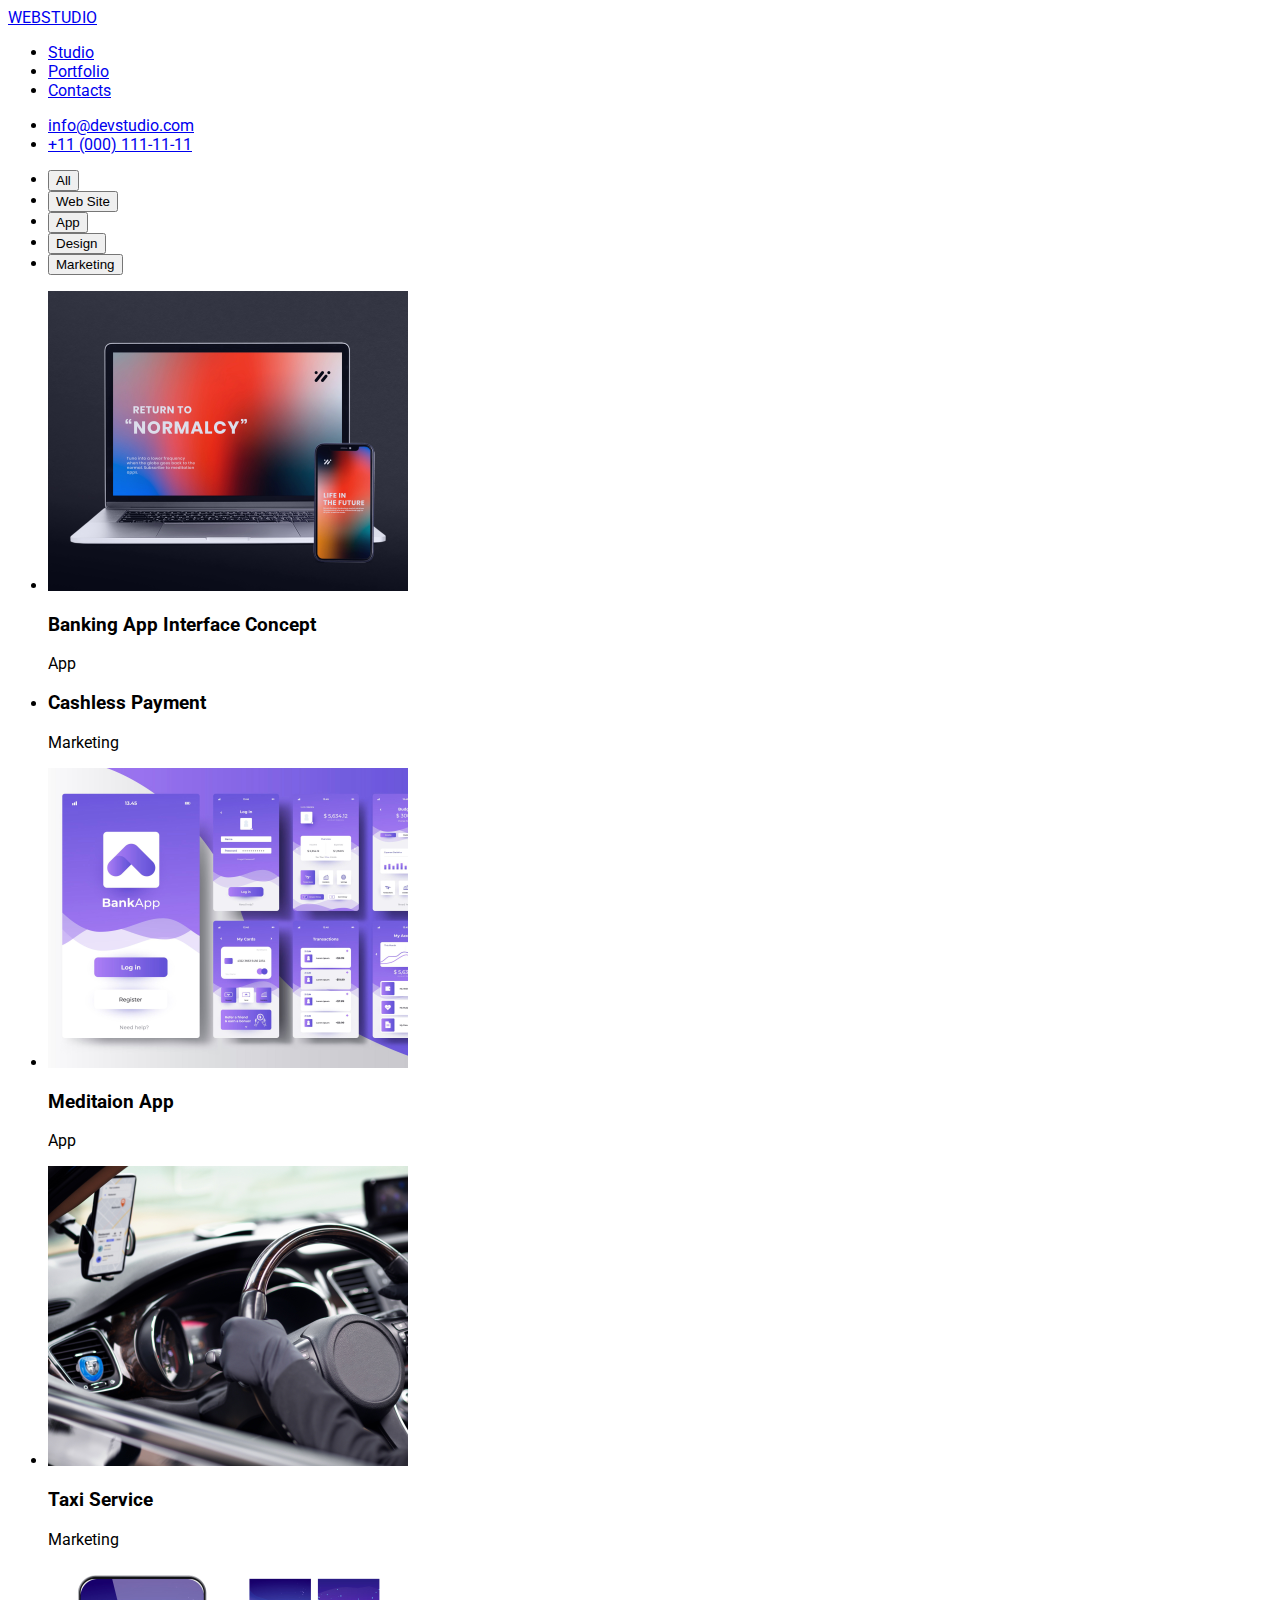
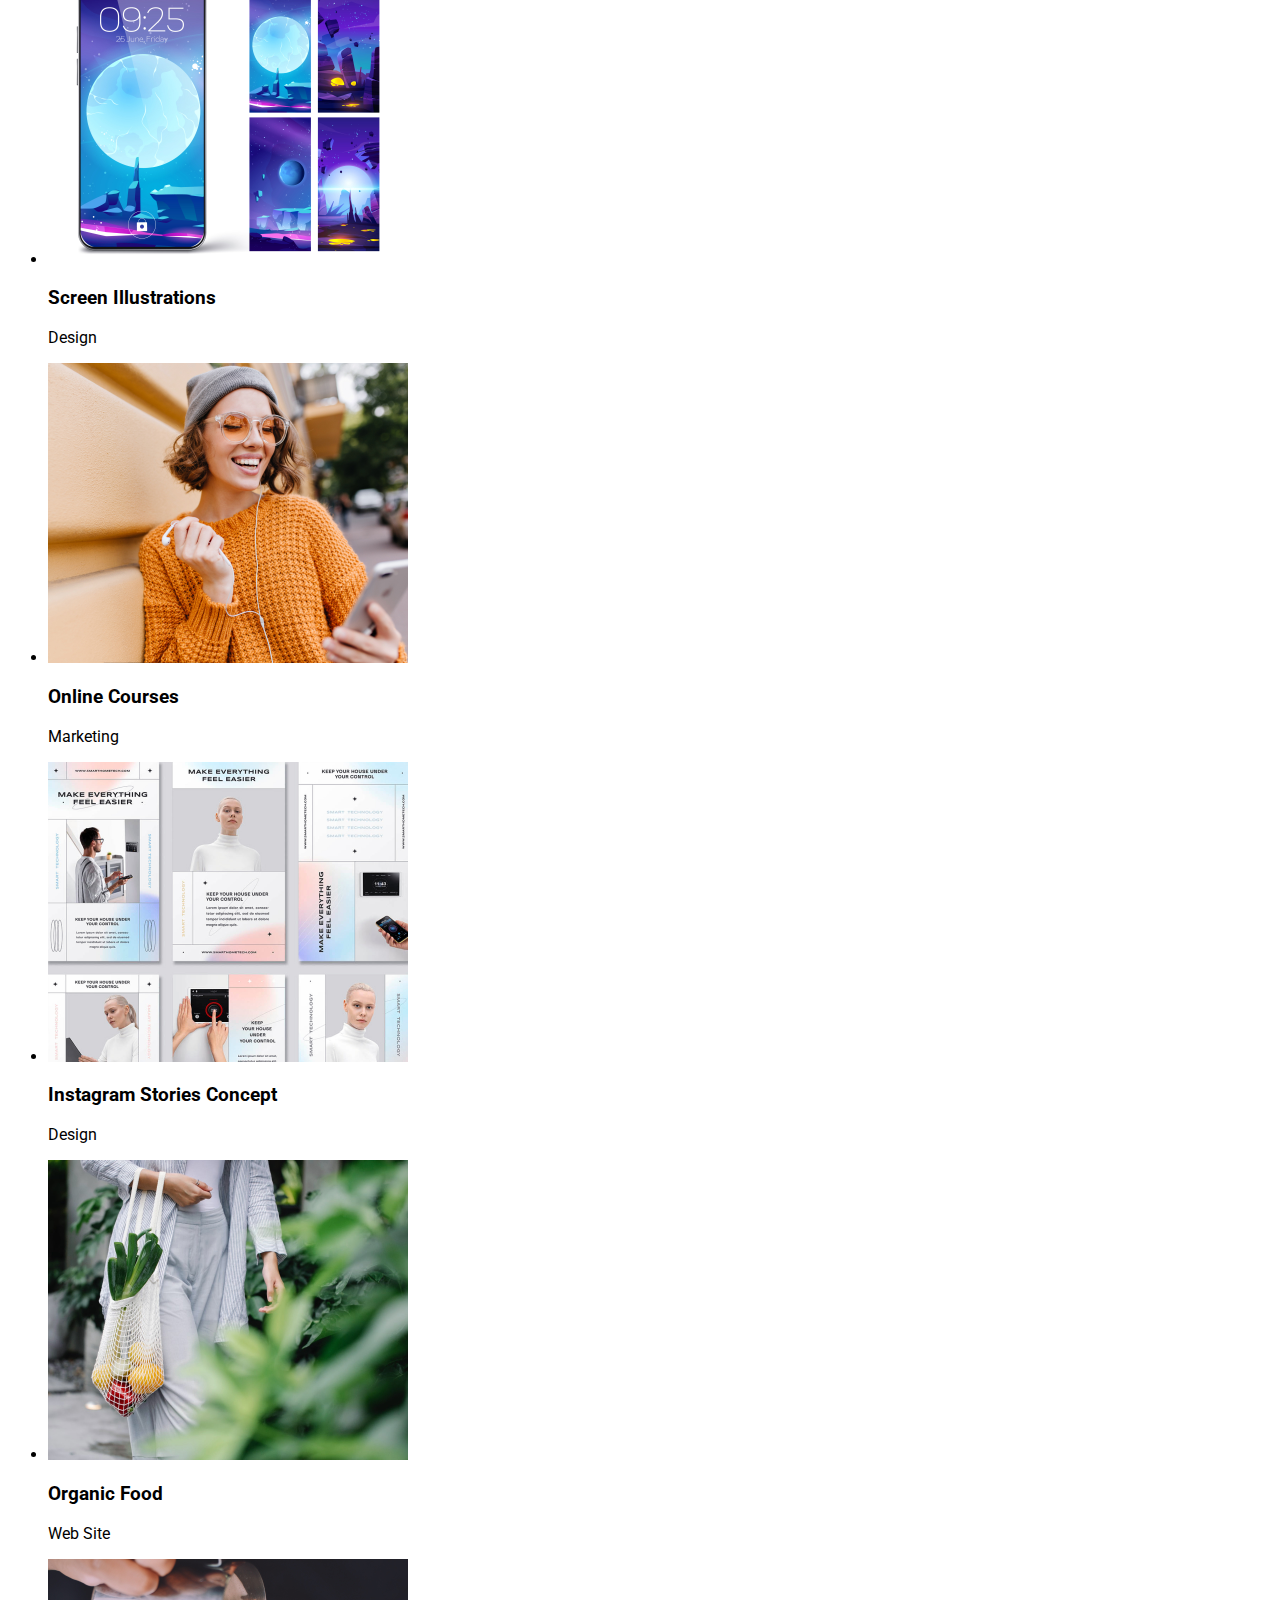
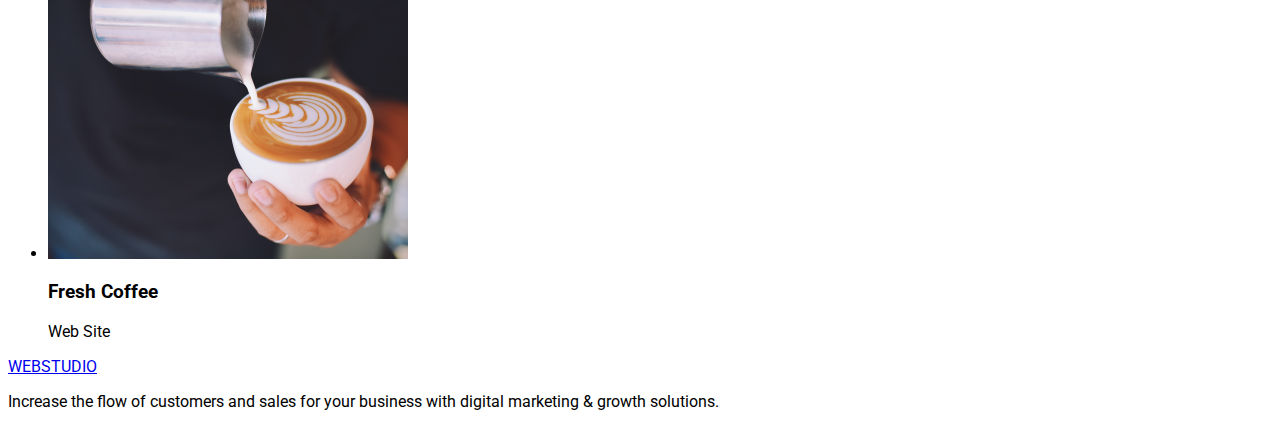
==== portfolio.html @ 00d6ddaf "update style.css" ====
<!DOCTYPE html>
<html lang="en">
<head>
    <meta charset="UTF-8">
    <meta http-equiv="X-UA-Compatible" content="IE=edge">
    <meta name="viewport" content="width=, initial-scale=1.0">
    <title>Portfolio</title>

    <link rel="preconnect" href="https://fonts.googleapis.com">
    <link rel="preconnect" href="https://fonts.gstatic.com" crossorigin>
    <link href="https://fonts.googleapis.com/css2?family=Raleway:wght@700&family=Roboto:wght@400;500;700;900&display=swap" rel="stylesheet">

    <link rel="stylesheet" href="./styles/style.css">
</head>

<body>
    <header>
            <nav>
                <a href="/">WEBSTUDIO</a>
                <ul>
                    <li><a href="#">Studio</a></li>
                    <li><a href="http://127.0.0.1:5501/portfolio.html">Portfolio</a></li>
                    <li><a href="#">Contacts</a></li>
                </ul>
            </nav>
            
            <ul>
                <li>
                    <a href="mailto:info@devstudio.com">info@devstudio.com</a>
                </li>
                <li>
                    <a href="tel:+11 (000) 111-11-11">+11 (000) 111-11-11</a>
                </li>
            </ul>
    </header>

<main>
    <section>
        <ul>
            <li><button type="button">All</button></li>
            <li><button type="button">Web Site</button></li>
            <li><button type="button">App</button></li>
            <li><button type="button">Design</button></li>
            <li><button type="button">Marketing</button></li>
        </ul>
    </section>

    <section>
        <ul>
            <li>
                <img width="360" height="300" src="./img/photo-8.jpg" alt="Banking App">
                <h3>Banking App Interface Concept</h3>
                <p>App</p>
            </li>
            <li>
                <h3>Cashless Payment</h3>
                <p>Marketing</p>
            </li>
            <li>
                <img width="360" height="300" src="./img/photo-9.jpg" alt="Maditation App">
                <h3>Meditaion App</h3>
                <p>App</p>
            </li>
        </ul>
    </section>

    <section>
        <ul>
            <li>
            <img width="360" height="300" src="./img/photo-10.jpg" alt="Taxi Service">
            <h3>Taxi Service</h3>
            <p>Marketing</p>
            </li>
            <li>
                <img width="360" height="300" src="./img/photo-11.jpg" alt="Screen Illustrations">
                <h3>Screen Illustrations</h3>
                <p>Design</p>
            </li>
            <li>
                <img width="360" height="300" src="./img/photo-12.jpg" alt="Online Courses">
                <h3>Online Courses</h3>
                <p>Marketing</p>
            </li>
        </ul>
    </section>

    <section>
        <ul>
            <li>
                <img width="360" height="300" src="./img/photo-13.jpg" alt="Instagram Stories Concept">
                <h3>Instagram Stories Concept</h3>
                <p>Design</p>
            </li>
            <li>
                <img width="360" height="300" src="./img/photo-14.jpg" alt="Organic Food">
                <h3>Organic Food</h3>
                <p>Web Site</p>
            </li>
            <li>
                <img width="360" height="300" src="./img/photo-15.jpg" alt="Maditation App">
                <h3>Fresh Coffee</h3>
                <p>Web Site</p>
            </li>
        </ul>
    </section>
</main>

<footer>
    <a href="/"><span>WEB</span>STUDIO</a>
    <p>Increase the flow of customers and sales for your business with digital marketing & growth solutions.</p>
</footer>

</body>
</html>
---- styles/style.css ----
body {
    font-family: "Raleway", sans-serif;
    font-family: "Roboto", sans-serif;
}
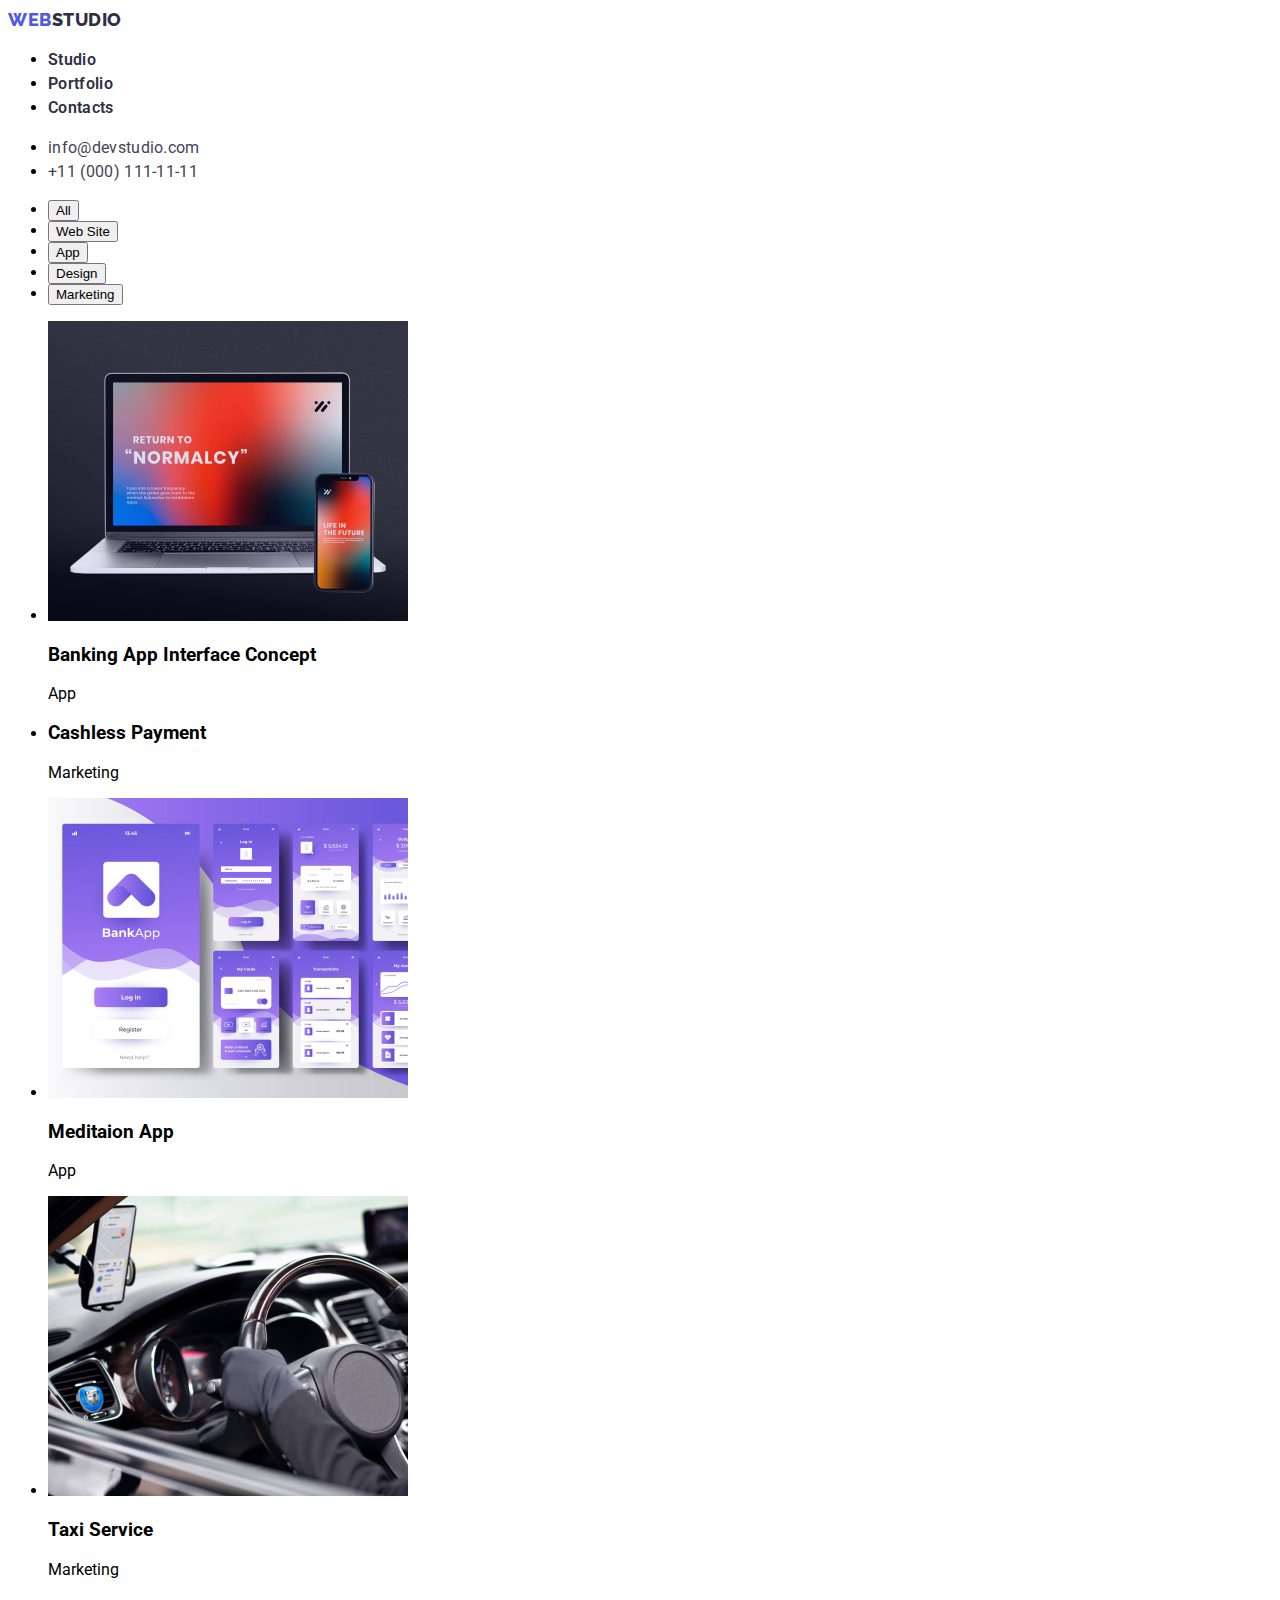
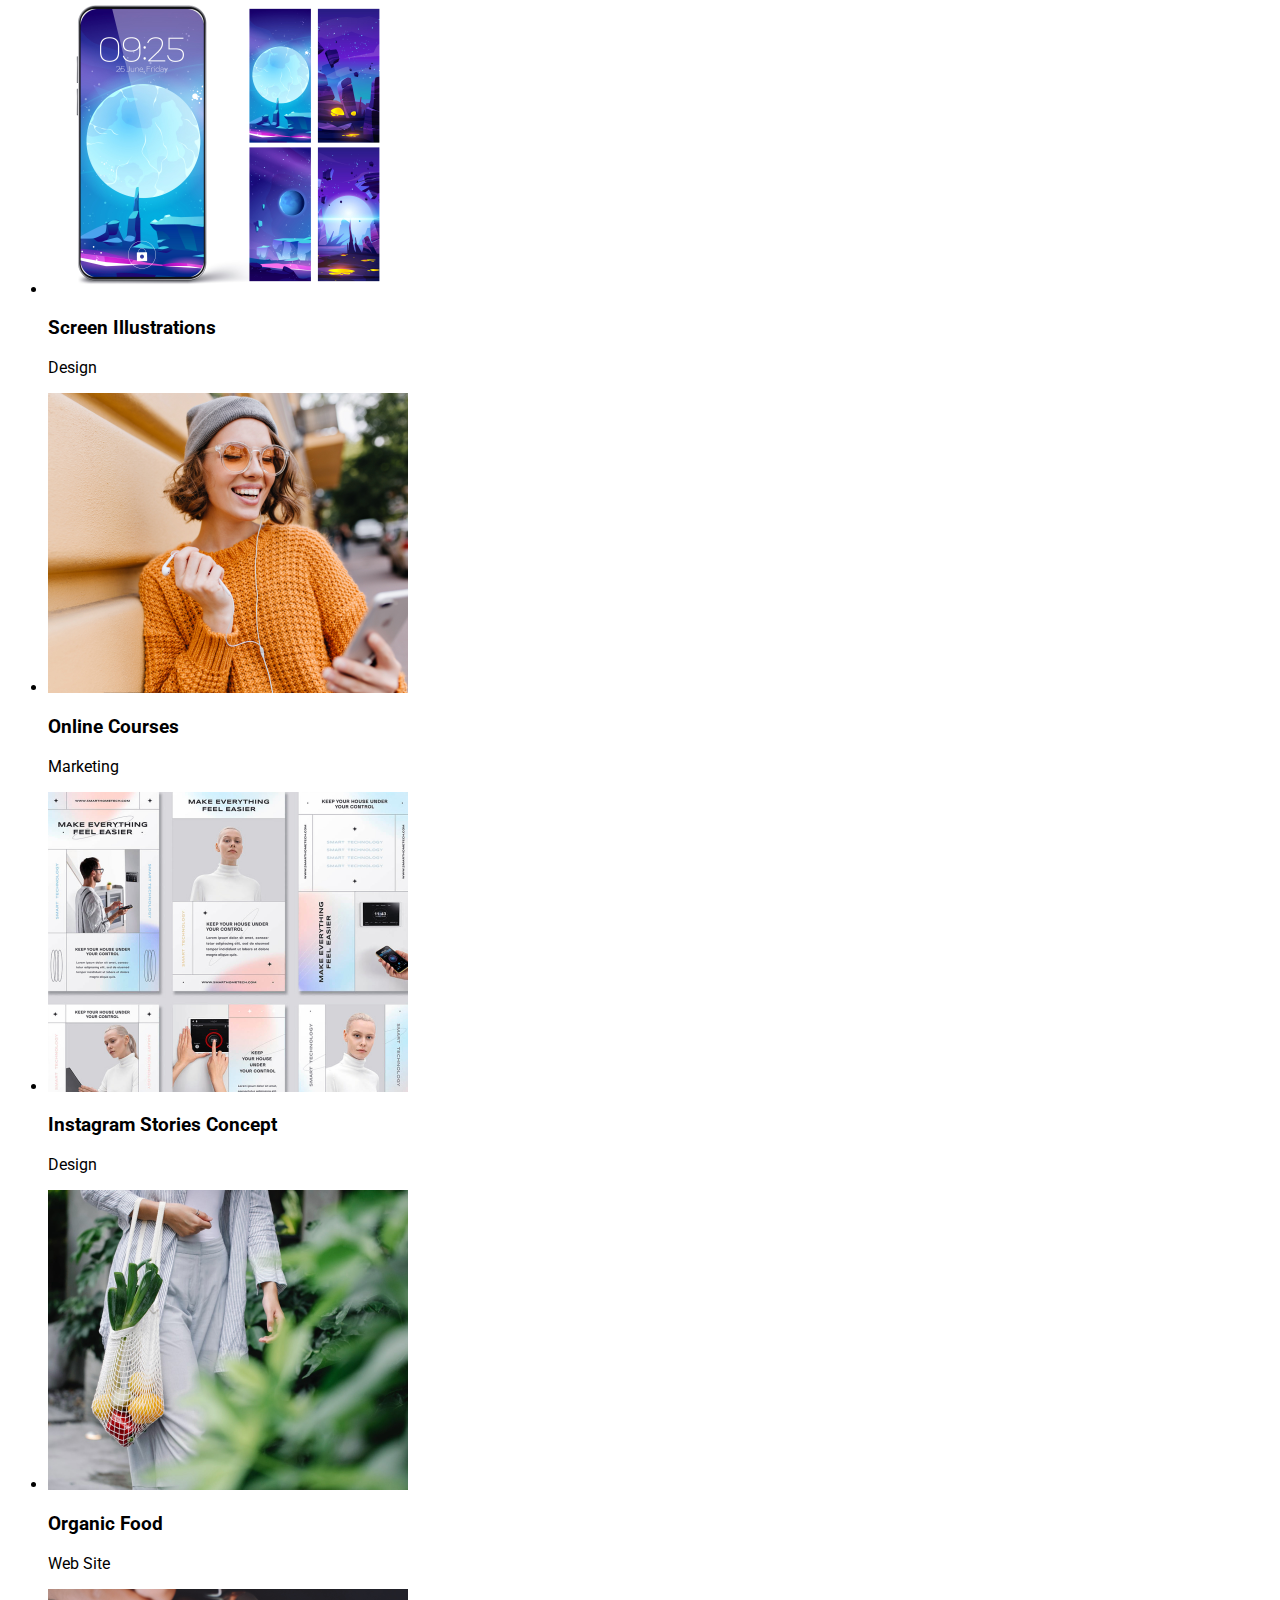
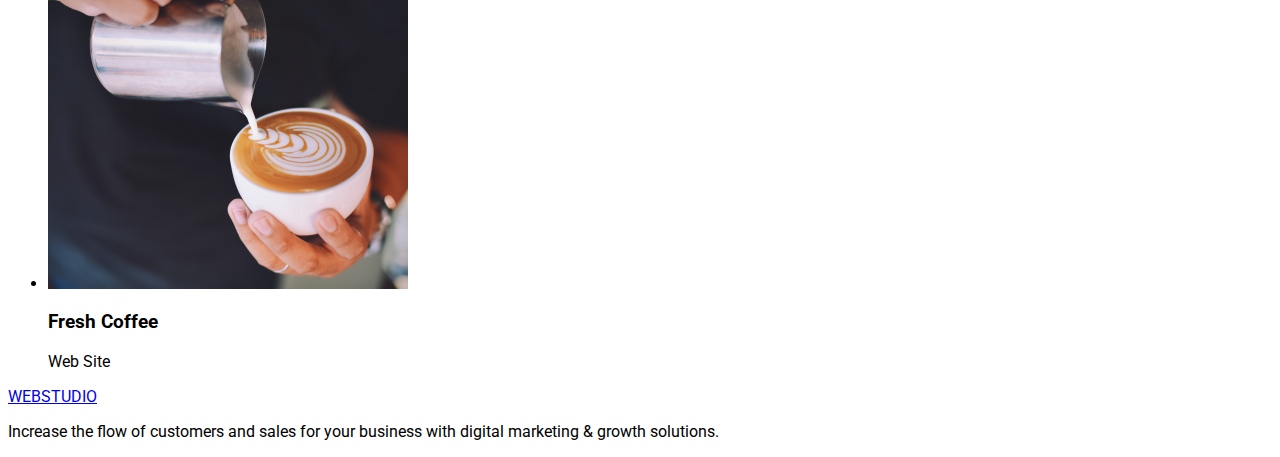
==== commit c50cbaa9: "update index.html & style.css" ====
--- a/portfolio.html
+++ b/portfolio.html
@@ -10,100 +10,101 @@
     <link rel="preconnect" href="https://fonts.gstatic.com" crossorigin>
     <link href="https://fonts.googleapis.com/css2?family=Raleway:wght@700&family=Roboto:wght@400;500;700;900&display=swap" rel="stylesheet">
 
-    <link rel="stylesheet" href="./styles/style.css">
+    <link rel="stylesheet" href="./css/style.css">
 </head>
 
 <body>
-    <header>
-            <nav>
-                <a href="/">WEBSTUDIO</a>
-                <ul>
-                    <li><a href="#">Studio</a></li>
-                    <li><a href="http://127.0.0.1:5501/portfolio.html">Portfolio</a></li>
-                    <li><a href="#">Contacts</a></li>
-                </ul>
-            </nav>
-            
+    <header class="header">
+        <nav>
+            <a class="logo" href="./index.html"> <span class="logo-color">WEB</span>STUDIO</a>
+            <ul class="header-list">
+                <li><a class="header-link" href="#">Studio</a></li>
+                <li><a class="header-link" href="portfolio.html">Portfolio</a></li>
+                <li><a class="header-link" href="#">Contacts</a></li>
+            </ul>
+        </nav>
+        
+        <ul class="header-list-contacts">
+            <li class="header-item-email">
+                <a class="header-email link-email" href="mailto:info@devstudio.com">info@devstudio.com</a>
+            </li>
+            <li class="header-item-phone">
+                <a class="header-phone link-phone" href="tel:+11(000)111-11-11">+11 (000) 111-11-11</a>
+            </li>
+        </ul>
+    </header>
+
+    <main>
+        <section>
+            <ul>
+                <li><button type="button">All</button></li>
+                <li><button type="button">Web Site</button></li>
+                <li><button type="button">App</button></li>
+                <li><button type="button">Design</button></li>
+                <li><button type="button">Marketing</button></li>
+            </ul>
+        </section>
+
+        <section>
             <ul>
                 <li>
-                    <a href="mailto:info@devstudio.com">info@devstudio.com</a>
+                    <img width="360" height="300" src="./images/photo-8.jpg" alt="Banking App">
+                    <h3>Banking App Interface Concept</h3>
+                    <p>App</p>
                 </li>
                 <li>
-                    <a href="tel:+11 (000) 111-11-11">+11 (000) 111-11-11</a>
+                    <p><a href="14 Stylish and User-Friendly App Design Concepts · Task Manager App · Calorie Tracker App · Exotic Fruit Ecommerce App · Cloud Storage App"></a></p>
+                    <h3>Cashless Payment</h3>
+                    <p>Marketing</p>
+                </li>
+                <li>
+                    <img width="360" height="300" src="./images/photo-9.jpg" alt="Maditation App">
+                    <h3>Meditaion App</h3>
+                    <p>App</p>
                 </li>
             </ul>
-    </header>
+        </section>
 
-<main>
-    <section>
-        <ul>
-            <li><button type="button">All</button></li>
-            <li><button type="button">Web Site</button></li>
-            <li><button type="button">App</button></li>
-            <li><button type="button">Design</button></li>
-            <li><button type="button">Marketing</button></li>
-        </ul>
-    </section>
+        <section>
+            <ul>
+                <li>
+                    <img width="360" height="300" src="./images/photo-10.jpg" alt="Taxi Service">
+                    <h3>Taxi Service</h3>
+                    <p>Marketing</p>
+                </li>
+                <li>
+                    <img width="360" height="300" src="./images/photo-11.jpg" alt="Screen Illustrations">
+                    <h3>Screen Illustrations</h3>
+                    <p>Design</p>
+                </li>
+                <li>
+                    <img width="360" height="300" src="./images/photo-12.jpg" alt="Online Courses">
+                    <h3>Online Courses</h3>
+                    <p>Marketing</p>
+                </li>
+            </ul>
+        </section>
 
-    <section>
-        <ul>
-            <li>
-                <img width="360" height="300" src="./img/photo-8.jpg" alt="Banking App">
-                <h3>Banking App Interface Concept</h3>
-                <p>App</p>
-            </li>
-            <li>
-                <h3>Cashless Payment</h3>
-                <p>Marketing</p>
-            </li>
-            <li>
-                <img width="360" height="300" src="./img/photo-9.jpg" alt="Maditation App">
-                <h3>Meditaion App</h3>
-                <p>App</p>
-            </li>
-        </ul>
-    </section>
-
-    <section>
-        <ul>
-            <li>
-            <img width="360" height="300" src="./img/photo-10.jpg" alt="Taxi Service">
-            <h3>Taxi Service</h3>
-            <p>Marketing</p>
-            </li>
-            <li>
-                <img width="360" height="300" src="./img/photo-11.jpg" alt="Screen Illustrations">
-                <h3>Screen Illustrations</h3>
-                <p>Design</p>
-            </li>
-            <li>
-                <img width="360" height="300" src="./img/photo-12.jpg" alt="Online Courses">
-                <h3>Online Courses</h3>
-                <p>Marketing</p>
-            </li>
-        </ul>
-    </section>
-
-    <section>
-        <ul>
-            <li>
-                <img width="360" height="300" src="./img/photo-13.jpg" alt="Instagram Stories Concept">
-                <h3>Instagram Stories Concept</h3>
-                <p>Design</p>
-            </li>
-            <li>
-                <img width="360" height="300" src="./img/photo-14.jpg" alt="Organic Food">
-                <h3>Organic Food</h3>
-                <p>Web Site</p>
-            </li>
-            <li>
-                <img width="360" height="300" src="./img/photo-15.jpg" alt="Maditation App">
-                <h3>Fresh Coffee</h3>
-                <p>Web Site</p>
-            </li>
-        </ul>
-    </section>
-</main>
+        <section>
+            <ul>
+                <li>
+                    <img width="360" height="300" src="./images/photo-13.jpg" alt="Instagram Stories Concept">
+                    <h3>Instagram Stories Concept</h3>
+                    <p>Design</p>
+                </li>
+                <li>
+                    <img width="360" height="300" src="./images/photo-14.jpg" alt="Organic Food">
+                    <h3>Organic Food</h3>
+                    <p>Web Site</p>
+                </li>
+                <li>
+                    <img width="360" height="300" src="./images/photo-15.jpg" alt="Maditation App">
+                    <h3>Fresh Coffee</h3>
+                    <p>Web Site</p>
+                </li>
+            </ul>
+        </section>
+    </main>
 
 <footer>
     <a href="/"><span>WEB</span>STUDIO</a>
--- a/css/style.css
+++ b/css/style.css
@@ -0,0 +1,106 @@
+body {
+    font-family: "Raleway", sans-serif;
+    font-family: "Roboto", sans-serif;
+}
+
+.link {
+    font-family: inherit;
+}
+
+/* HEADER */
+
+.header {
+}
+
+.logo {
+font-family: 'Raleway';
+font-weight: 800;
+font-size: 18px;
+line-height: 24px;
+letter-spacing: 0.03em;
+text-decoration: none;
+color: #2E2F42;
+}
+
+.logo-color {
+    font-family: 'Raleway';
+    font-weight: 800;
+    font-size: 18px;
+    line-height: 24px;
+    letter-spacing: 0.03em;
+    color: #4D5AE5;
+}
+
+.header-list {
+}
+
+.header-link {
+    font-weight: 600;
+    font-size: 16px;
+    line-height: 24px;
+    letter-spacing: 0.02em;
+    text-decoration: none;
+    color: #2E2F42;
+}
+
+.header-link:hover,
+.header-link:focus {
+    color: #4D5AE5;
+}
+
+/* Header List Contacts */
+
+.header-list-contacts {
+}
+
+.header-item-email {    
+}
+
+.header-email.link-email {
+font-weight: 400;
+    font-size: 16px;
+    line-height: 24px;
+    letter-spacing: 0.02em;
+    text-decoration: none;
+    color: #434455;
+}
+.header-email:hover {
+    color: #4D5AE5;
+}
+
+.header-item-phone {
+}
+
+.header-phone.link-phone {
+    font-weight: 400;
+    font-size: 16px;
+    line-height: 24px;
+    letter-spacing: 0.02em;
+    text-decoration: none;
+    color: #434455;    
+}
+
+.header-phone:hover {
+    color: #4D5AE5;
+}
+
+h1 {
+    font-weight: 600;
+    font-size: 56px;
+    line-height: 60px;
+    letter-spacing: 0.02em;
+    color: #FFFFFF;
+    background-color: #2E2F42;
+}
+
+.hero-btn.btn {
+    font-family: 'Roboto';
+    font-style: normal;
+    font-weight: 600;
+    font-size: 16px;
+    line-height: 19px;
+    letter-spacing: 0.04em;
+    color: #FFFFFF;
+    background: #4D5AE5;
+}
+
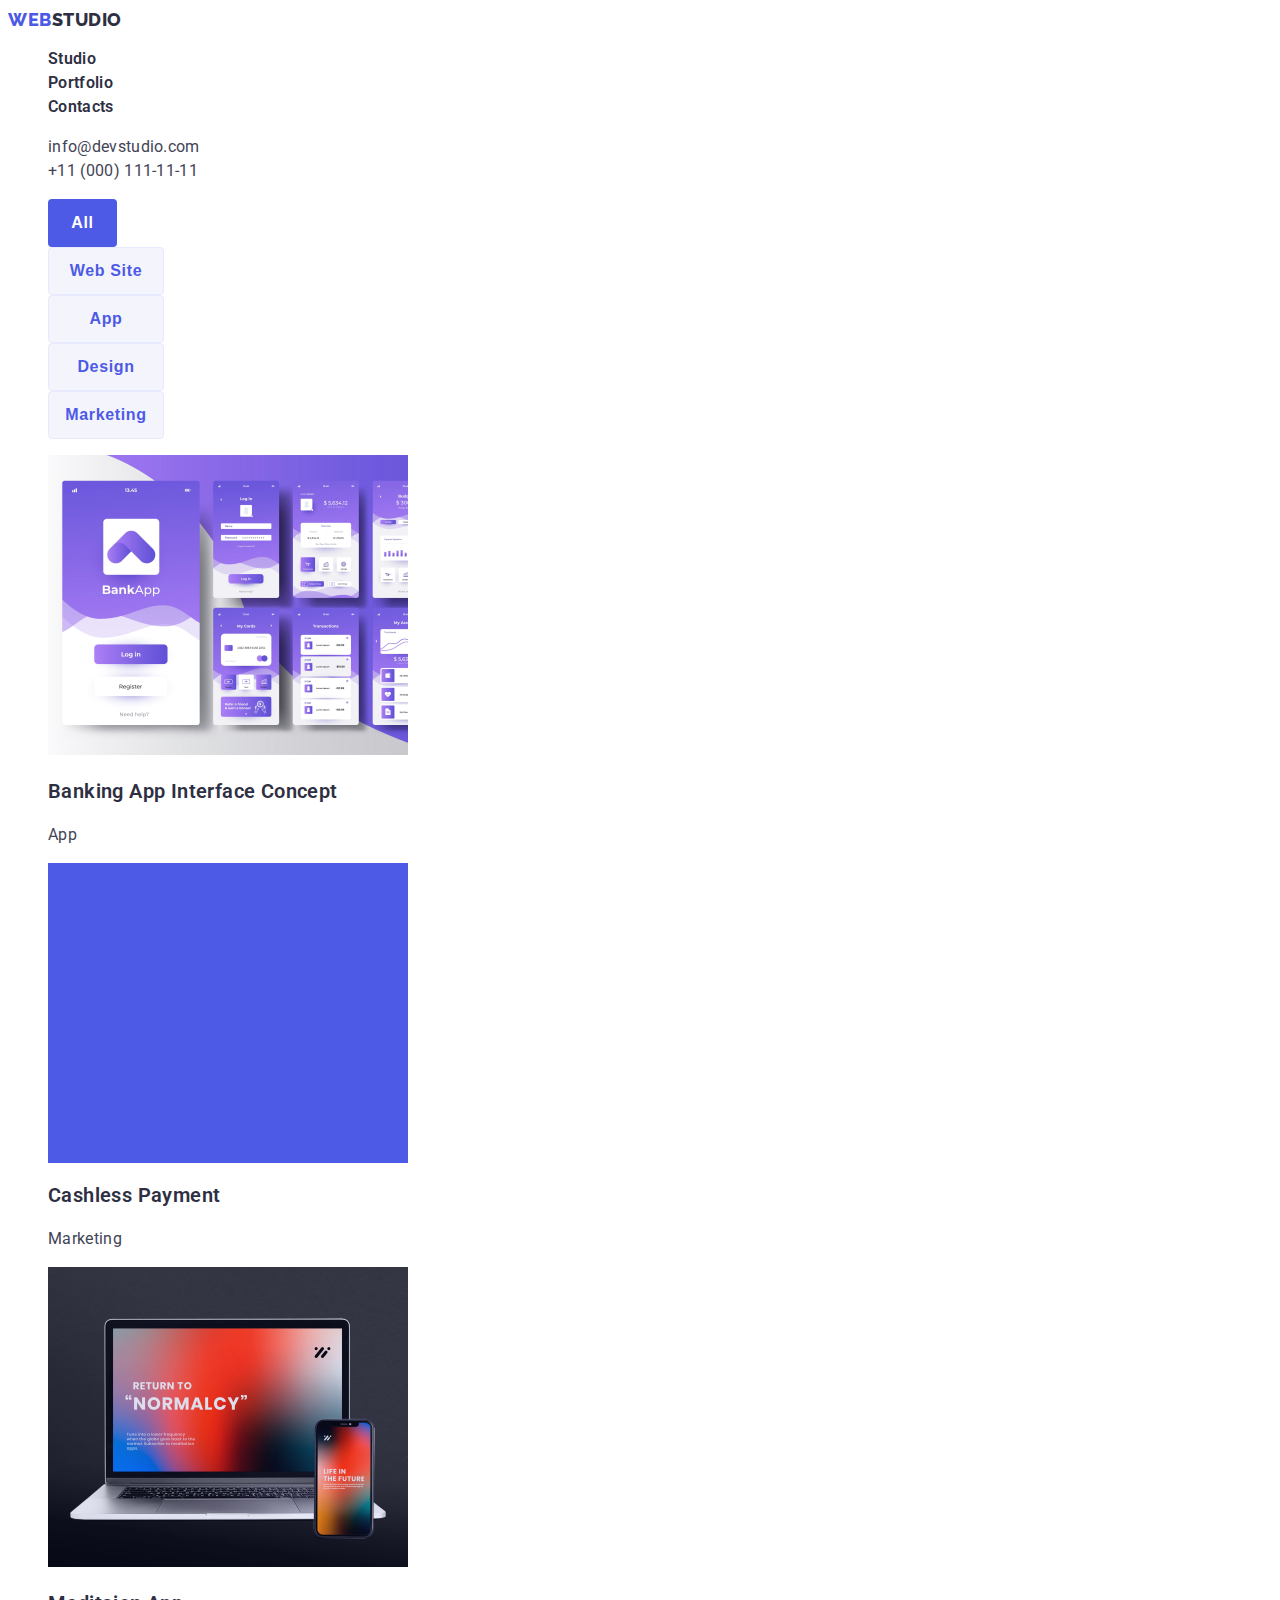
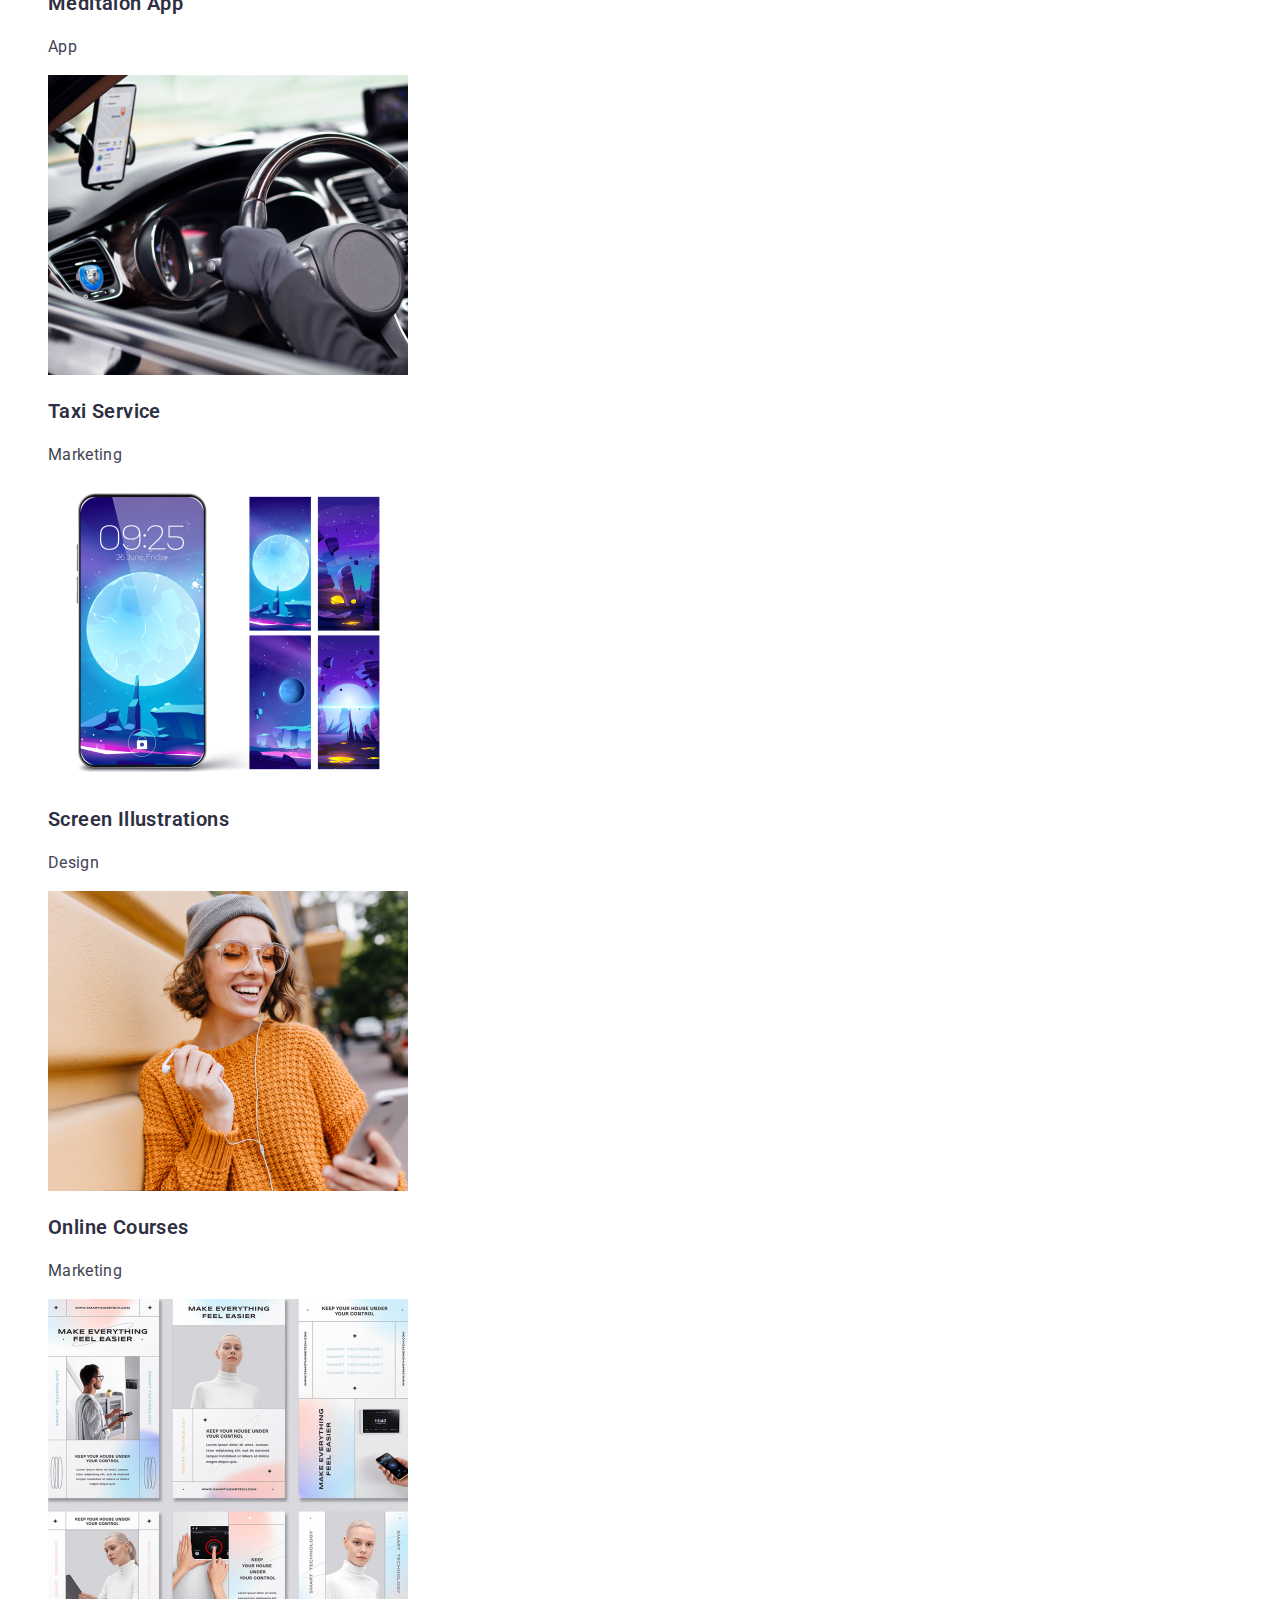
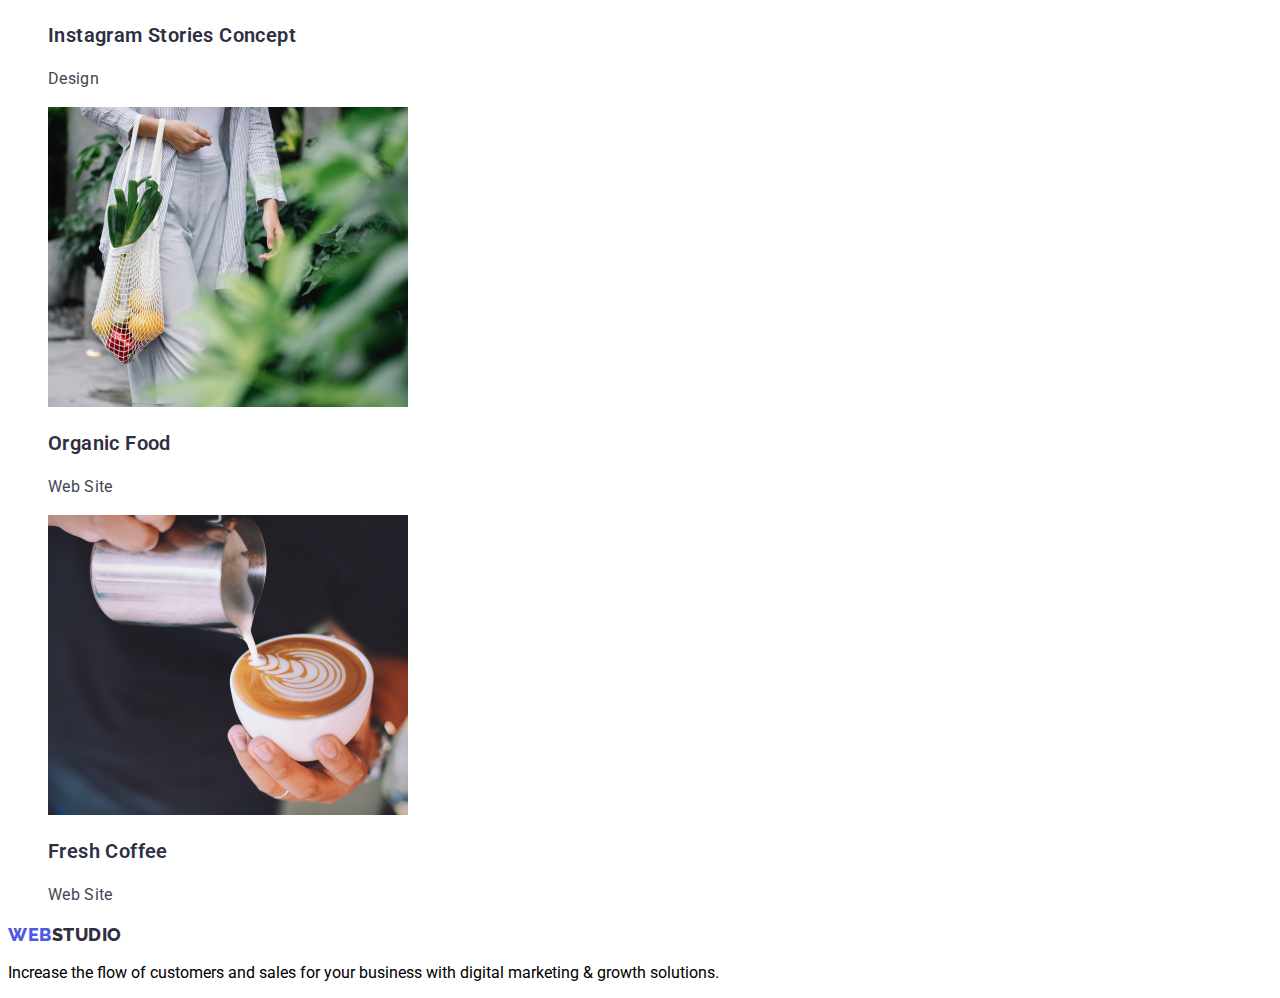
==== commit aded9ec1: "update styles.css" ====
--- a/portfolio.html
+++ b/portfolio.html
@@ -10,13 +10,14 @@
     <link rel="preconnect" href="https://fonts.gstatic.com" crossorigin>
     <link href="https://fonts.googleapis.com/css2?family=Raleway:wght@700&family=Roboto:wght@400;500;700;900&display=swap" rel="stylesheet">
 
-    <link rel="stylesheet" href="./css/style.css">
+    <link rel="stylesheet" href="./css/styles.css">
 </head>
 
 <body>
+    <!-- HEADER -->
     <header class="header">
         <nav>
-            <a class="logo" href="./index.html"> <span class="logo-color">WEB</span>STUDIO</a>
+            <a class="logo" href="./index.html"> <span class="logo-web">WEB</span>STUDIO</a>
             <ul class="header-list">
                 <li><a class="header-link" href="#">Studio</a></li>
                 <li><a class="header-link" href="portfolio.html">Portfolio</a></li>
@@ -33,81 +34,69 @@
             </li>
         </ul>
     </header>
-
     <main>
-        <section>
-            <ul>
-                <li><button type="button">All</button></li>
-                <li><button type="button">Web Site</button></li>
-                <li><button type="button">App</button></li>
-                <li><button type="button">Design</button></li>
-                <li><button type="button">Marketing</button></li>
+        <section class="portfolio-hero">
+            <!-- PORTFOLIO-HERO -->
+            <ul class="portfolio-hero-list.btn">
+                <li><button class="portfolio-button-all button" type="button">All</button></li>
+                <li><button class="portfolio-buttons button" type="button">Web Site</button></li>
+                <li><button class="portfolio-buttons button" type="button">App</button></li>
+                <li><button class="portfolio-buttons button" type="button">Design</button></li>
+                <li><button class="portfolio-buttons button" type="button">Marketing</button></li>
             </ul>
-        </section>
-
-        <section>
-            <ul>
-                <li>
+        <!-- BENEFITS -->
+            <ul class="benefits-list">
+                <li class="benefits-list-item">
                     <img width="360" height="300" src="./images/photo-8.jpg" alt="Banking App">
-                    <h3>Banking App Interface Concept</h3>
-                    <p>App</p>
+                    <h3 class="benefits-title">Banking App Interface Concept</h3>
+                    <p class="benefits-text">App</p>
                 </li>
-                <li>
-                    <p><a href="14 Stylish and User-Friendly App Design Concepts · Task Manager App · Calorie Tracker App · Exotic Fruit Ecommerce App · Cloud Storage App"></a></p>
-                    <h3>Cashless Payment</h3>
-                    <p>Marketing</p>
+                <li class="benefits-list-item">
+                    <p class="benefits-list-background"><a class="benefits-item-text" href="14 Stylish and User-Friendly App Design Concepts · Task Manager App · Calorie Tracker App · Exotic Fruit Ecommerce App · Cloud Storage App"></a></p>
+                    <h3 class="benefits-title">Cashless Payment</h3>
+                    <p class="benefits-text">Marketing</p>
                 </li>
-                <li>
+                <li class="benefits-list-item">
                     <img width="360" height="300" src="./images/photo-9.jpg" alt="Maditation App">
-                    <h3>Meditaion App</h3>
-                    <p>App</p>
+                    <h3 class="benefits-title">Meditaion App</h3>
+                    <p class="benefits-text">App</p>
                 </li>
-            </ul>
-        </section>
-
-        <section>
-            <ul>
-                <li>
+                <li class="benefits-list-item">
                     <img width="360" height="300" src="./images/photo-10.jpg" alt="Taxi Service">
-                    <h3>Taxi Service</h3>
-                    <p>Marketing</p>
+                    <h3 class="benefits-title">Taxi Service</h3>
+                    <p class="benefits-text">Marketing</p>
                 </li>
-                <li>
+                <li class="benefits-list-item">
                     <img width="360" height="300" src="./images/photo-11.jpg" alt="Screen Illustrations">
-                    <h3>Screen Illustrations</h3>
-                    <p>Design</p>
+                    <h3 class="benefits-title">Screen Illustrations</h3>
+                    <p class="benefits-text">Design</p>
                 </li>
-                <li>
+                <li class="benefits-list-item">
                     <img width="360" height="300" src="./images/photo-12.jpg" alt="Online Courses">
-                    <h3>Online Courses</h3>
-                    <p>Marketing</p>
+                    <h3 class="benefits-title">Online Courses</h3>
+                    <p class="benefits-text">Marketing</p>
                 </li>
-            </ul>
-        </section>
-
-        <section>
-            <ul>
-                <li>
+                <li class="benefits-list-item">
                     <img width="360" height="300" src="./images/photo-13.jpg" alt="Instagram Stories Concept">
-                    <h3>Instagram Stories Concept</h3>
-                    <p>Design</p>
+                    <h3 class="benefits-title">Instagram Stories Concept</h3>
+                    <p class="benefits-text">Design</p>
                 </li>
-                <li>
+                <li class="benefits-list-item">
                     <img width="360" height="300" src="./images/photo-14.jpg" alt="Organic Food">
-                    <h3>Organic Food</h3>
-                    <p>Web Site</p>
+                    <h3 class="benefits-title">Organic Food</h3>
+                    <p class="benefits-text">Web Site</p>
                 </li>
-                <li>
+                <li class="benefits-list-item">
                     <img width="360" height="300" src="./images/photo-15.jpg" alt="Maditation App">
-                    <h3>Fresh Coffee</h3>
-                    <p>Web Site</p>
+                    <h3 class="benefits-title">Fresh Coffee</h3>
+                    <p class="benefits-text">Web Site</p>
                 </li>
             </ul>
         </section>
     </main>
-
+    <!-- FOOTER -->
 <footer>
-    <a href="/"><span>WEB</span>STUDIO</a>
+    <a class="logo" href="./index.html"> <span class="logo-web">WEB</span>STUDIO</a>
     <p>Increase the flow of customers and sales for your business with digital marketing & growth solutions.</p>
 </footer>
 
--- a/css/styles.css
+++ b/css/styles.css
@@ -0,0 +1,299 @@
+body {
+    font-family: "Roboto", sans-serif;
+}
+
+ul {
+    list-style: none;
+}
+
+a {
+    text-decoration: none;
+}
+
+button {
+    cursor: pointer;
+}
+
+.link {
+    font-family: inherit;
+}
+
+/* ____HEADER____ */
+
+.header {
+}
+
+.logo {
+font-family: 'Raleway';
+font-weight: 800;
+font-size: 18px;
+line-height: 1.3;
+letter-spacing: 0.03em;
+text-decoration: none;
+color: #2E2F42;
+}
+
+.logo-web {
+    font-family: 'Raleway';
+    font-weight: 800;
+    font-size: 18px;
+    line-height: 1.3;
+    letter-spacing: 0.03em;
+    color: #4D5AE5;
+}
+
+.header-list {
+}
+
+.header-link {
+    font-weight: 600;
+    font-size: 16px;
+    line-height: 1.5;
+    letter-spacing: 0.02em;
+    text-decoration: none;
+    color: #2E2F42;
+}
+
+.header-link:hover,
+.header-link:focus {
+    color: #4D5AE5;
+}
+
+/* Header List Contacts */
+
+.header-list-contacts {
+}
+
+.header-item-email {    
+}
+
+.header-email.link-email {
+font-weight: 400;
+    font-size: 16px;
+    line-height: 1.5;
+    letter-spacing: 0.02em;
+    text-decoration: none;
+    color: #434455;
+}
+.header-email:hover,
+.header-link:focus {
+    color: #4D5AE5;
+}
+
+.header-item-phone {
+}
+
+.header-phone.link-phone {
+    font-weight: 400;
+    font-size: 16px;
+    line-height: 1.5;
+    letter-spacing: 0.02em;
+    text-decoration: none;
+    color: #434455;    
+}
+
+.header-phone:hover,
+.header-link:focus {
+    color: #4D5AE5;
+}
+
+/* ___HERO SECTION___ */
+
+h1 {
+    font-weight: 600;
+    font-size: 56px;
+    line-height: 1.2;
+    letter-spacing: 0.02em;
+    color: #FFFFFF;
+    background-color: #2E2F42;
+}
+
+.hero {
+}
+
+.hero-title {
+}
+
+.hero-container {
+}
+
+.hero-button {
+    background-color: #4D5AE5;
+    color: #FFFFFF;
+    border: none;
+    font-family: inherit;
+    font-weight: 700;
+    font-size: 16px;
+    line-height: 1.18;
+    letter-spacing: 0.03em;
+    border-radius: 4%;
+    cursor: pointer;
+}
+
+.hero-button:hover,
+.hero-button:focus {
+    background-color: #4D5AE5;
+    color: #FFFFFF;
+}
+
+.hero-button:active {
+    background-color: #404BBF;
+    color: #FFFFFF;
+}
+
+/* <!-- FEATURES --> */
+
+.features-list {
+}
+
+.features-list-item {
+}
+
+.features-title {
+    font-weight: 600;
+    font-size: 20px;
+    line-height: 1.2;
+    letter-spacing: 0.02em;
+    color: #2E2F42;
+}
+
+.features-text {
+    font-weight: 400;
+    font-size: 16px;
+    line-height: 1.5;
+    letter-spacing: 0.02em;
+    color: #434455;
+}
+
+/* <!-- SERVICE --> */
+
+.service {
+}
+
+.service-title {
+    font-weight: 600;
+    font-size: 36px;
+    line-height: 1.1;
+    letter-spacing: 0.02em;
+    text-transform: capitalize;
+}
+
+.service-list {
+}
+
+.service-img {
+}
+
+/* <!-- ASIDE --> */
+
+.aside {
+}
+
+.aside-title {
+    font-weight: 600;
+    font-size: 36px;
+    line-height: 1.1;
+    letter-spacing: 0.02em;
+    text-transform: capitalize;
+}
+
+.aside-list {
+}
+
+.aside-item {
+}
+
+.aside-card-name {
+    font-weight: 600;
+    font-size: 20px;
+    line-height: 1.2;
+    letter-spacing: 0.02em;
+    color: #2E2F42;
+}
+
+.aside-card-positions {
+    font-weight: 400;
+    font-size: 16px;
+    line-height: 1.5;
+    letter-spacing: 0.02em;
+    color: #434455;
+}
+
+/* PORTFOLIO.HTML */
+
+/* __Portfolio__ */
+
+.portfolio-hero {
+}
+
+.portfolio-hero-list.btn {
+    list-style: none;
+}
+
+.portfolio-button-all {
+    font-weight: 600;
+    font-size: 16px;
+    line-height: 1.5;
+    letter-spacing: 0.04em;
+    color: #FFFFFF;
+    width: 69px;
+    height: 48px;
+    background: #4D5AE5;
+    border: none;
+    border-radius: 4px;
+}
+
+.portfolio-buttons {
+    font-weight: 600;
+    font-size: 16px;
+    line-height: 1.5;
+    letter-spacing: 0.04em;
+    color: #4D5AE5;
+    width: 116px;
+    height: 48px;
+    background: #F4F4FD;
+    border: 1px solid #E7E9FC;
+    border-radius: 4px;  
+}
+
+/* ___Benefits___ */
+
+.benefits-list {
+}
+
+.benefits-list-item {
+}
+
+.benefits-list-background {
+    width: 360px;
+    height: 300px;
+    background: #4D5AE5;
+    background-blend-mode: soft-light;
+    mix-blend-mode: normal;
+}
+
+.benefits-item-text {
+    font-weight: 400;
+    font-size: 16px;
+    line-height: 1.5;
+    letter-spacing: 0.02em;
+    color: #F4F4FD;
+}
+
+.benefits-title {
+    font-style: normal;
+    font-weight: 600;
+    font-size: 20px;
+    line-height: 1.2;
+    letter-spacing: 0.02em;
+    color: #2E2F42;
+}
+
+.benefits-text {
+    font-weight: 400;
+    font-size: 16px;
+    line-height: 1.5;
+    letter-spacing: 0.02em;
+    color: #434455;
+}
+
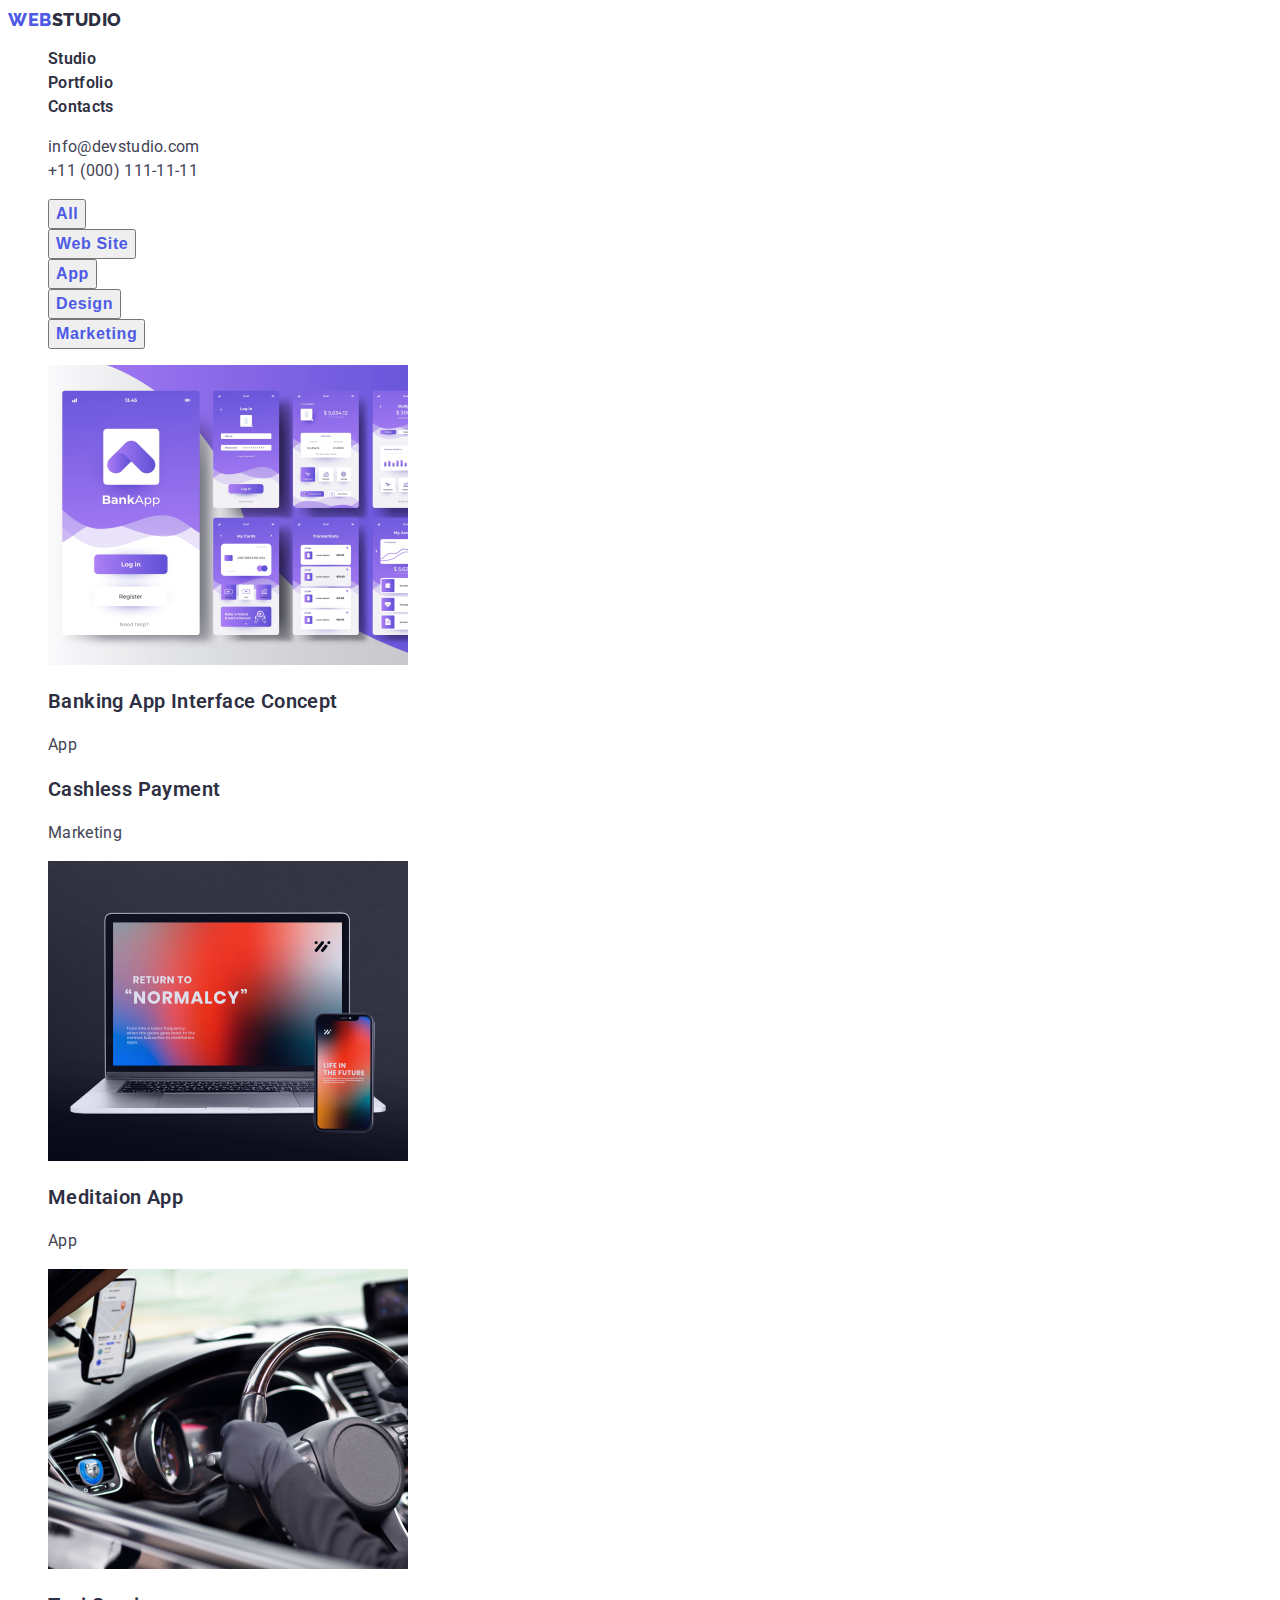
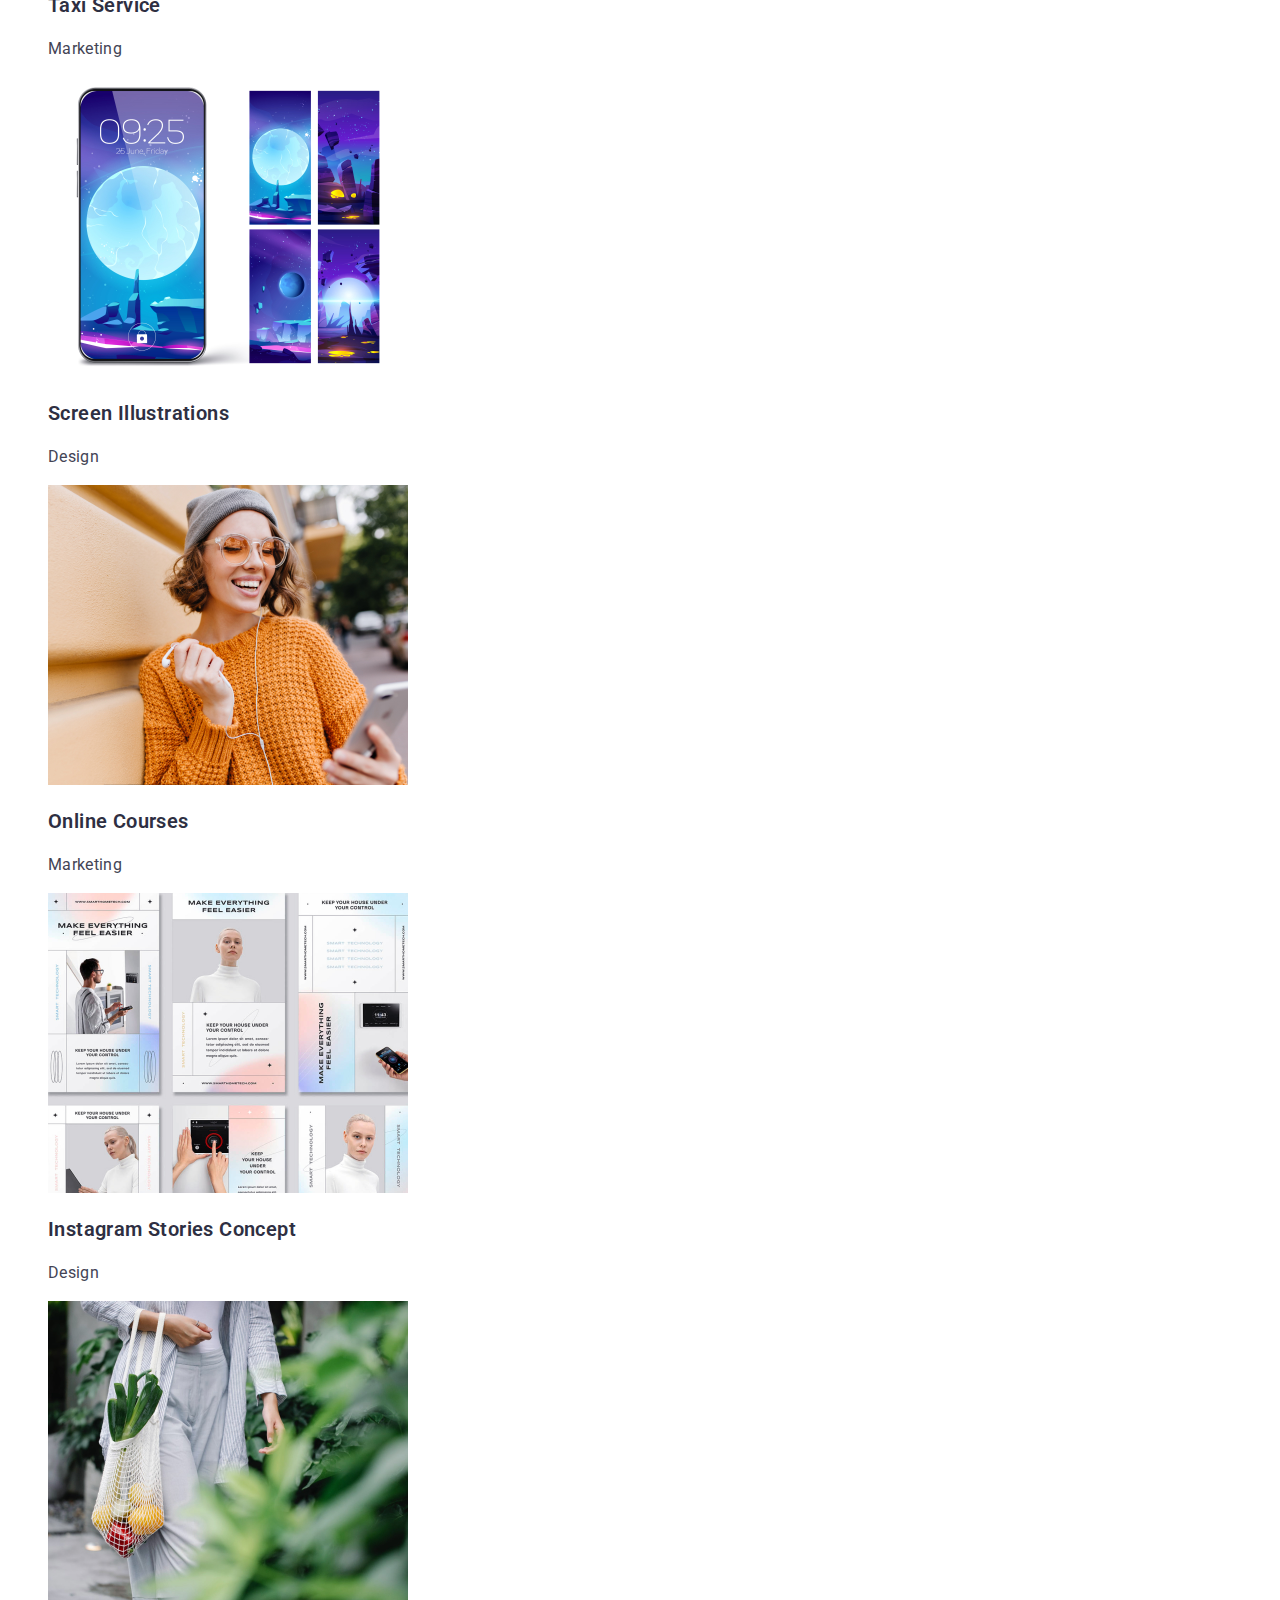
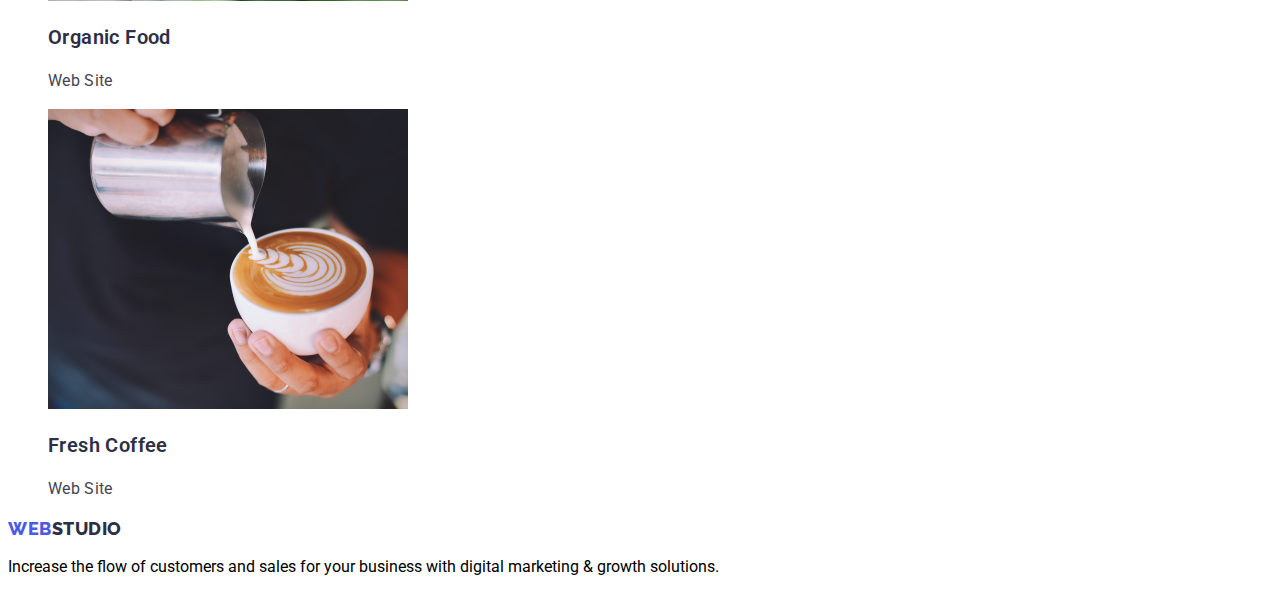
==== commit 791450ce: "Update styles.html" ====
--- a/portfolio.html
+++ b/portfolio.html
@@ -38,7 +38,7 @@
         <section class="portfolio-hero">
             <!-- PORTFOLIO-HERO -->
             <ul class="portfolio-hero-list.btn">
-                <li><button class="portfolio-button-all button" type="button">All</button></li>
+                <li><button class="portfolio-buttons button" type="button">All</button></li>
                 <li><button class="portfolio-buttons button" type="button">Web Site</button></li>
                 <li><button class="portfolio-buttons button" type="button">App</button></li>
                 <li><button class="portfolio-buttons button" type="button">Design</button></li>
--- a/css/styles.css
+++ b/css/styles.css
@@ -1,3 +1,10 @@
+:root {
+    --primary-text-color: #434455;
+    --title-text-color: #2E2F42;
+    --logo-color: #4D5AE5;
+    --primary-bg-color: #FFFFFF;
+}
+
 body {
     font-family: "Roboto", sans-serif;
 }
@@ -12,6 +19,10 @@
 
 button {
     cursor: pointer;
+    font-weight: 600;
+    font-size: 16px;
+    line-height: 1.5;
+    letter-spacing: 0.04em;
 }
 
 .link {
@@ -30,7 +41,7 @@
 line-height: 1.3;
 letter-spacing: 0.03em;
 text-decoration: none;
-color: #2E2F42;
+color: var(--title-text-color);
 }
 
 .logo-web {
@@ -39,7 +50,7 @@
     font-size: 18px;
     line-height: 1.3;
     letter-spacing: 0.03em;
-    color: #4D5AE5;
+    color: var(--logo-color);
 }
 
 .header-list {
@@ -51,12 +62,12 @@
     line-height: 1.5;
     letter-spacing: 0.02em;
     text-decoration: none;
-    color: #2E2F42;
+    color: var(--title-text-color);
 }
 
 .header-link:hover,
 .header-link:focus {
-    color: #4D5AE5;
+    color: ;
 }
 
 /* Header List Contacts */
@@ -68,33 +79,31 @@
 }
 
 .header-email.link-email {
-font-weight: 400;
-    font-size: 16px;
-    line-height: 1.5;
-    letter-spacing: 0.02em;
-    text-decoration: none;
-    color: #434455;
+    font-size: 16px;
+    line-height: 1.5;
+    letter-spacing: 0.02em;
+    text-decoration: none;
+    color: var(--primary-text-color);
 }
 .header-email:hover,
 .header-link:focus {
-    color: #4D5AE5;
+    color: var(--logo-color);
 }
 
 .header-item-phone {
 }
 
 .header-phone.link-phone {
-    font-weight: 400;
-    font-size: 16px;
-    line-height: 1.5;
-    letter-spacing: 0.02em;
-    text-decoration: none;
-    color: #434455;    
+    font-size: 16px;
+    line-height: 1.5;
+    letter-spacing: 0.02em;
+    text-decoration: none;
+    color: var(--primary-text-color);    
 }
 
 .header-phone:hover,
 .header-link:focus {
-    color: #4D5AE5;
+    color: var(--logo-color);
 }
 
 /* ___HERO SECTION___ */
@@ -104,8 +113,8 @@
     font-size: 56px;
     line-height: 1.2;
     letter-spacing: 0.02em;
-    color: #FFFFFF;
-    background-color: #2E2F42;
+    color: var(--primary-bg-color);
+    background-color: var(--title-text-color);
 }
 
 .hero {
@@ -118,8 +127,8 @@
 }
 
 .hero-button {
-    background-color: #4D5AE5;
-    color: #FFFFFF;
+    background-color: var(--logo-color);
+    color: var(--primary-bg-color);
     border: none;
     font-family: inherit;
     font-weight: 700;
@@ -127,18 +136,17 @@
     line-height: 1.18;
     letter-spacing: 0.03em;
     border-radius: 4%;
-    cursor: pointer;
 }
 
 .hero-button:hover,
 .hero-button:focus {
-    background-color: #4D5AE5;
-    color: #FFFFFF;
+    background-color: var(--logo-color);
+    color: var(--primary-bg-color);
 }
 
 .hero-button:active {
     background-color: #404BBF;
-    color: #FFFFFF;
+    color: var(--primary-bg-color);
 }
 
 /* <!-- FEATURES --> */
@@ -154,7 +162,7 @@
     font-size: 20px;
     line-height: 1.2;
     letter-spacing: 0.02em;
-    color: #2E2F42;
+    color: var(--title-text-color);
 }
 
 .features-text {
@@ -162,7 +170,7 @@
     font-size: 16px;
     line-height: 1.5;
     letter-spacing: 0.02em;
-    color: #434455;
+    color: var(--primary-text-color);
 }
 
 /* <!-- SERVICE --> */
@@ -208,15 +216,14 @@
     font-size: 20px;
     line-height: 1.2;
     letter-spacing: 0.02em;
-    color: #2E2F42;
+    color: var(--title-text-color);
 }
 
 .aside-card-positions {
-    font-weight: 400;
-    font-size: 16px;
-    line-height: 1.5;
-    letter-spacing: 0.02em;
-    color: #434455;
+    font-size: 16px;
+    line-height: 1.5;
+    letter-spacing: 0.02em;
+    color: var(--primary-text-color);
 }
 
 /* PORTFOLIO.HTML */
@@ -230,30 +237,17 @@
     list-style: none;
 }
 
-.portfolio-button-all {
-    font-weight: 600;
-    font-size: 16px;
-    line-height: 1.5;
-    letter-spacing: 0.04em;
+/* .portfolio-button-all {
     color: #FFFFFF;
-    width: 69px;
-    height: 48px;
     background: #4D5AE5;
     border: none;
     border-radius: 4px;
-}
+} */
 
 .portfolio-buttons {
-    font-weight: 600;
-    font-size: 16px;
-    line-height: 1.5;
-    letter-spacing: 0.04em;
-    color: #4D5AE5;
-    width: 116px;
-    height: 48px;
-    background: #F4F4FD;
-    border: 1px solid #E7E9FC;
-    border-radius: 4px;  
+    font-size: 16px;
+    line-height: 24px;
+    color: var(--logo-color); 
 }
 
 /* ___Benefits___ */
@@ -265,15 +259,12 @@
 }
 
 .benefits-list-background {
-    width: 360px;
-    height: 300px;
-    background: #4D5AE5;
+    background: var(--logo-color);
     background-blend-mode: soft-light;
     mix-blend-mode: normal;
 }
 
 .benefits-item-text {
-    font-weight: 400;
     font-size: 16px;
     line-height: 1.5;
     letter-spacing: 0.02em;
@@ -281,19 +272,17 @@
 }
 
 .benefits-title {
-    font-style: normal;
     font-weight: 600;
     font-size: 20px;
     line-height: 1.2;
     letter-spacing: 0.02em;
-    color: #2E2F42;
+    color: var(--title-text-color);
 }
 
 .benefits-text {
-    font-weight: 400;
-    font-size: 16px;
-    line-height: 1.5;
-    letter-spacing: 0.02em;
-    color: #434455;
-}
-
+    font-size: 16px;
+    line-height: 1.5;
+    letter-spacing: 0.02em;
+    color: var(--primary-text-color);
+}
+
